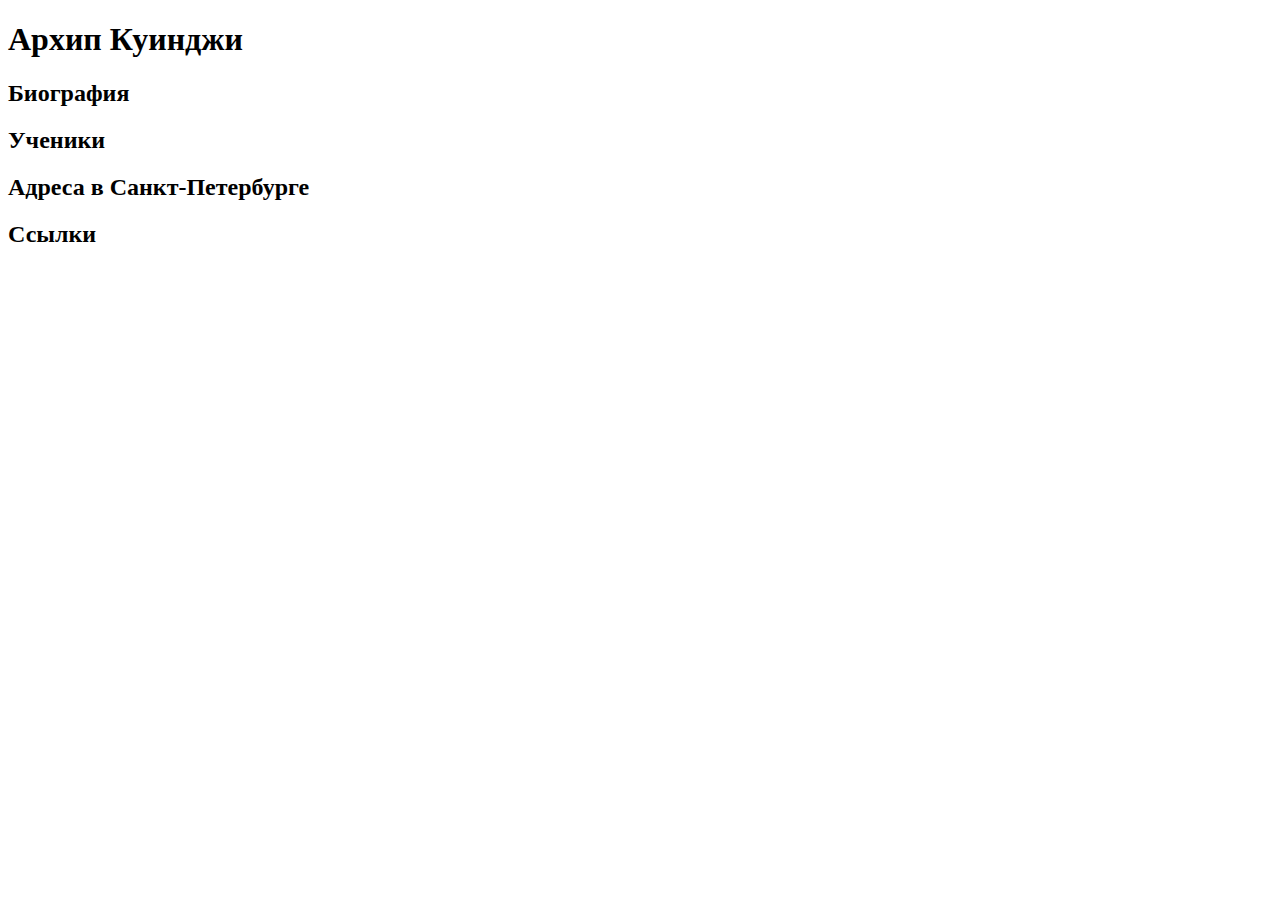
==== practice artist html/index.html @ 4fb25b15 "practice2" ====
<!DOCTYPE html>
<html lang="ru">
<head>
	<meta charset="UTF-8">
	<meta description="Страница о художнике Куинджи">
	<meta keuwords="Куинджи, художник, Крым">
	<title>Архип Куинджи</title>
</head>
<body>
<div>
	<header><h1>Архип Куинджи</h1></header>

<main>
<section>
	<div>
		<h2>Биография</h2>
	</div>
</section>
<section><div>
		<h2>Ученики</h2>
	</div></section>
	<section><div>
		<h2>Адреса в Санкт-Петербурге</h2>
	</div></section>
<section><div>
		<h2>Ссылки</h2>
	</div></section>


</main>


<footer></footer>
</div>
</body>
</html>
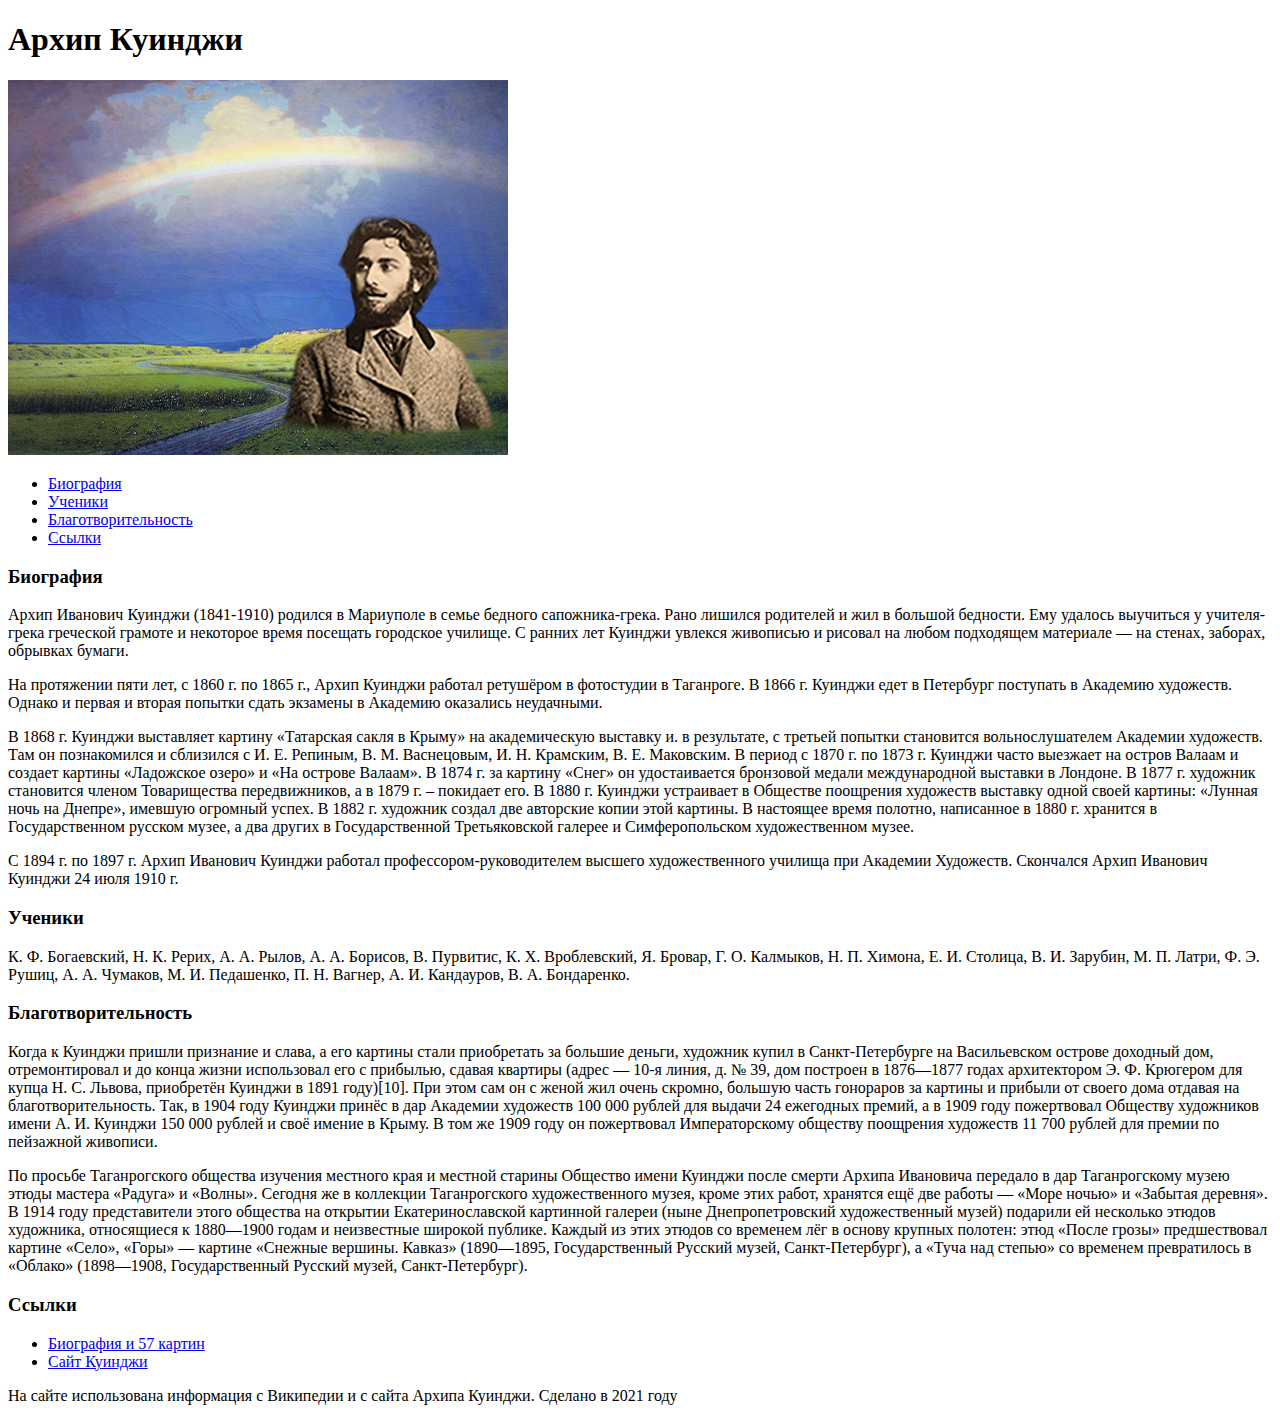
==== commit 77163cb9: "practice 2" ====
--- a/practice artist html/index.html
+++ b/practice artist html/index.html
@@ -7,30 +7,74 @@
 	<title>Архип Куинджи</title>
 </head>
 <body>
-<div>
-	<header><h1>Архип Куинджи</h1></header>
+<div class="page">
+	<header class="header">
+		<div class="header-container">
+			<h1>Архип Куинджи</h1>
+		</div>
+	</header>
 
-<main>
-<section>
-	<div>
-		<h2>Биография</h2>
+<main class="content">
+<div class="content-container"> 
+<section class="image">
+	<div class="image-container">
+		<img src="img/artist.png" alt="artist Kuindzhi">
 	</div>
+
+
 </section>
-<section><div>
-		<h2>Ученики</h2>
+
+	<nav class="menu">
+		<ul class="menu-container"> 
+<li> <a href="#bio">Биография</a></li>
+<li> <a href="#buddies">Ученики</a></li>
+<li> <a href="#charity">Благотворительность</a></li>
+<li> <a href="#links">Ссылки</a></li>
+
+</ul>
+	</nav>
+
+<section class="bio">
+	<div id="bio">
+		<h3 class="sectionText">Биография</h3>
+
+		<p class="mainText">Архип Иванович Куинджи (1841-1910) родился в Мариуполе в семье бедного сапожника-грека. Рано лишился родителей и жил в большой бедности. Ему удалось выучиться у учителя-грека греческой грамоте и некоторое время посещать городское училище. С ранних лет Куинджи увлекся живописью и рисовал на любом подходящем материале — на стенах, заборах, обрывках бумаги.</p>
+		<p class="mainText">На протяжении пяти лет, с 1860 г. по 1865 г., Архип Куинджи работал ретушёром в фотостудии в Таганроге. В 1866 г. Куинджи едет в Петербург поступать в Академию художеств. Однако и первая и вторая попытки сдать экзамены в Академию оказались неудачными.</p>
+		<p class="mainText">В 1868 г. Куинджи выставляет картину «Татарская сакля в Крыму» на академическую выставку и. в результате, с третьей попытки становится вольнослушателем Академии художеств. Там он познакомился и сблизился с И. Е. Репиным, В. М. Васнецовым, И. Н. Крамским, В. Е. Маковским.
+		В период с 1870 г. по 1873 г. Куинджи часто выезжает на остров Валаам и создает картины «Ладожское озеро» и «На острове Валаам».
+		В 1874 г. за картину «Снег» он удостаивается бронзовой медали международной выставки в Лондоне.
+		В 1877 г. художник становится членом Товарищества передвижников, а в 1879 г. – покидает его.
+		В 1880 г. Куинджи устраивает в Обществе поощрения художеств выставку одной своей картины: «Лунная ночь на Днепре», имевшую огромный успех. В 1882 г. художник создал две авторские копии этой картины. В настоящее время полотно, написанное в 1880 г. хранится в Государственном русском музее, а два других в Государственной Третьяковской галерее и Симферопольском художественном музее.
+		<p class="mainText">С 1894 г. по 1897 г. Архип Иванович Куинджи работал профессором-руководителем высшего художественного училища при Академии Художеств. Скончался Архип Иванович Куинджи 24 июля 1910 г.</p>
 	</div></section>
-	<section><div>
-		<h2>Адреса в Санкт-Петербурге</h2>
+<section class="buddies"><div id="buddies">
+		<h3 class="sectionText">Ученики</h3>
+		<p class="mainText">К. Ф. Богаевский, Н. К. Рерих, А. А. Рылов, А. А. Борисов, В. Пурвитис, К. Х. Вроблевский, Я. Бровар, Г. О. Калмыков, Н. П. Химона, Е. И. Столица, В. И. Зарубин, М. П. Латри, Ф. Э. Рушиц, А. А. Чумаков, М. И. Педашенко, П. Н. Вагнер, А. И. Кандауров, В. А. Бондаренко.</p>
+
 	</div></section>
-<section><div>
-		<h2>Ссылки</h2>
+<section class="charity"><div id="charity">
+		<h3 class="sectionText">Благотворительность</h3>
+		<p class="mainText">Когда к Куинджи пришли признание и слава, а его картины стали приобретать за большие деньги, художник купил в Санкт-Петербурге на Васильевском острове доходный дом, отремонтировал и до конца жизни использовал его с прибылью, сдавая квартиры (адрес — 10-я линия, д. № 39, дом построен в 1876—1877 годах архитектором Э. Ф. Крюгером для купца Н. С. Львова, приобретён Куинджи в 1891 году)[10]. При этом сам он с женой жил очень скромно, большую часть гонораров за картины и прибыли от своего дома отдавая на благотворительность. Так, в 1904 году Куинджи принёс в дар Академии художеств 100 000 рублей для выдачи 24 ежегодных премий, а в 1909 году пожертвовал Обществу художников имени А. И. Куинджи 150 000 рублей и своё имение в Крыму. В том же 1909 году он пожертвовал Императорскому обществу поощрения художеств 11 700 рублей для премии по пейзажной живописи. </p>
+		<p class="mainText">По просьбе Таганрогского общества изучения местного края и местной старины Общество имени Куинджи после смерти Архипа Ивановича передало в дар Таганрогскому музею этюды мастера «Радуга» и «Волны». Сегодня же в коллекции Таганрогского художественного музея, кроме этих работ, хранятся ещё две работы — «Море ночью» и «Забытая деревня». В 1914 году представители этого общества на открытии Екатеринославской картинной галереи (ныне Днепропетровский художественный музей) подарили ей несколько этюдов художника, относящиеся к 1880—1900 годам и неизвестные широкой публике. Каждый из этих этюдов со временем лёг в основу крупных полотен: этюд «После грозы» предшествовал картине «Село», «Горы» — картине «Снежные вершины. Кавказ» (1890—1895, Государственный Русский музей, Санкт-Петербург), а «Туча над степью» со временем превратилось в «Облако» (1898—1908, Государственный Русский музей, Санкт-Петербург).</p>
+	</div></section>
+<section class="links"><div id="links">
+		<h3 class="sectionText">Ссылки</h3>
+		<p class="mainText">
+				<ul> 
+<li> <a href="https://gallart.by/Kuindzhi.html" target="_blank">Биография и 57 картин</a></li>
+<li> <a href="http://kuinje.ru" target="_blank">Сайт Куинджи</a></li>
+</ul>
+		</p>
 	</div></section>
 
 
+</div>
 </main>
 
 
-<footer></footer>
+<footer class="footer">
+<div class="footer-container"><p>На сайте использована информация с Википедии и с сайта Архипа Куинджи. Сделано в 2021 году</p>	
+</div></footer>
 </div>
 </body>
 </html>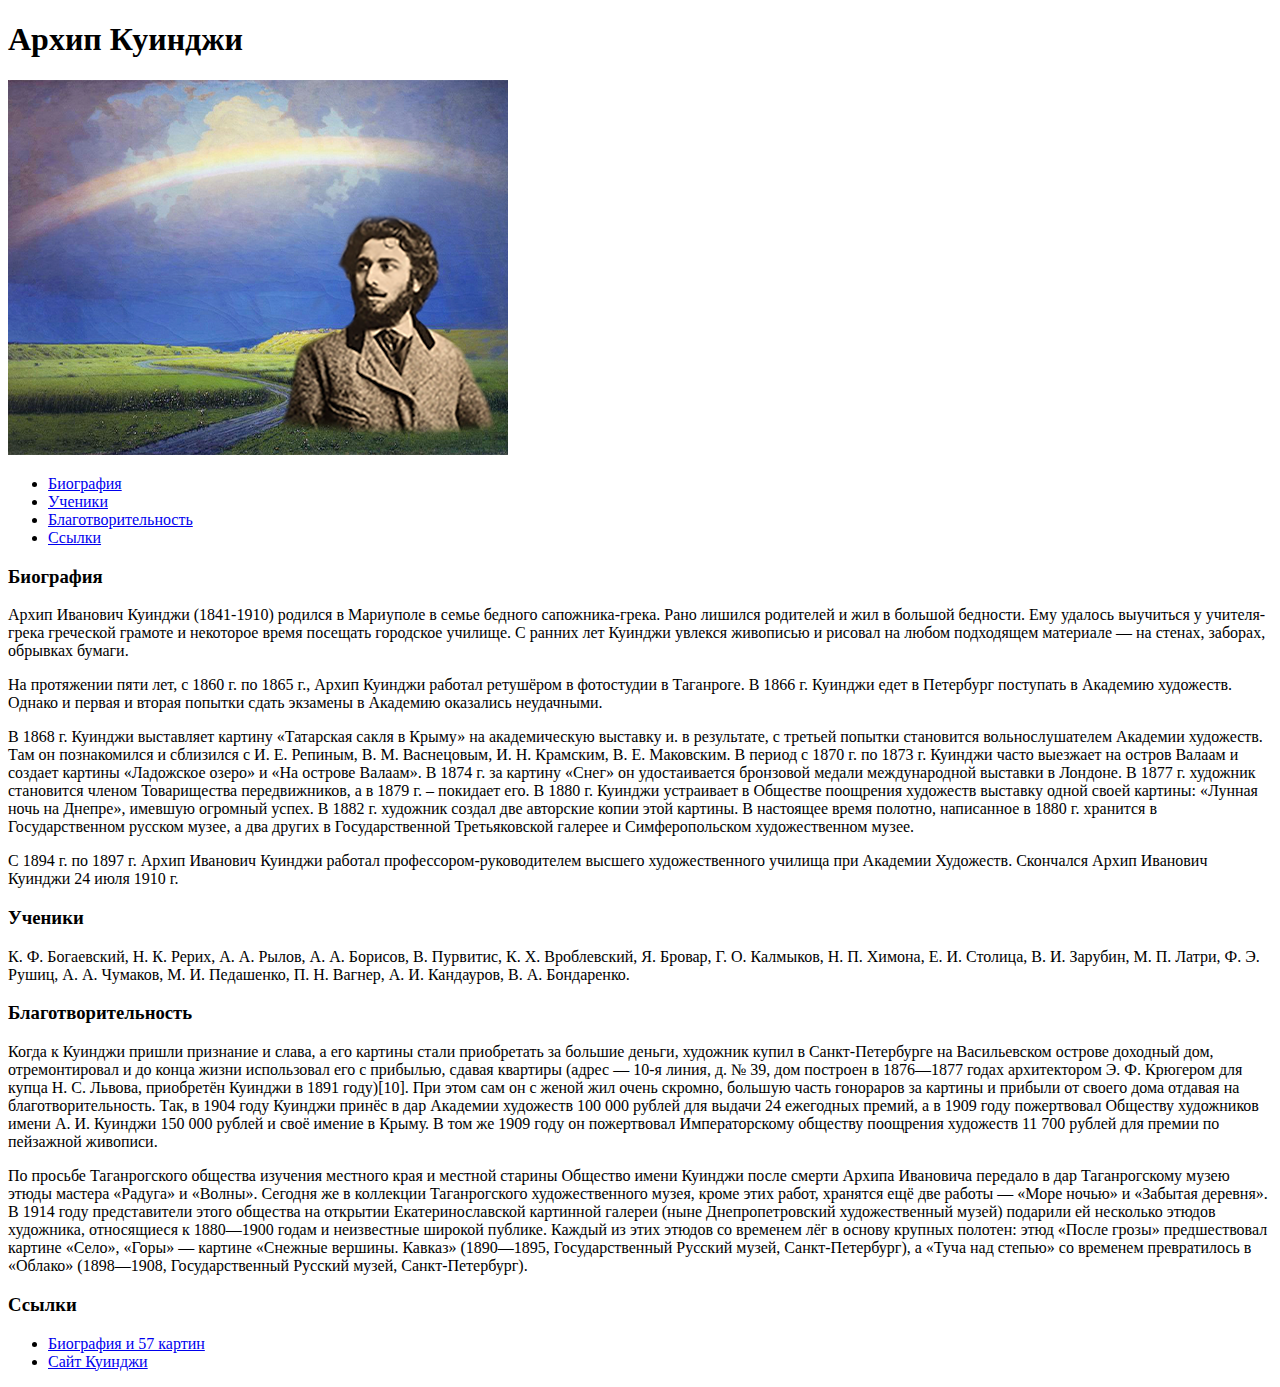
==== commit a2fa6708: "12/02" ====
--- a/practice artist html/index.html
+++ b/practice artist html/index.html
@@ -7,7 +7,7 @@
 	<title>Архип Куинджи</title>
 </head>
 <body>
-<div class="page">
+	<div class="page">
 	<header class="header">
 		<div class="header-container">
 			<h1>Архип Куинджи</h1>
@@ -26,40 +26,39 @@
 
 	<nav class="menu">
 		<ul class="menu-container"> 
-<li> <a href="#bio">Биография</a></li>
-<li> <a href="#buddies">Ученики</a></li>
-<li> <a href="#charity">Благотворительность</a></li>
-<li> <a href="#links">Ссылки</a></li>
-
-</ul>
+			<li> <a href="#bio">Биография</a></li>
+			<li> <a href="#buddies">Ученики</a></li>
+			<li> <a href="#charity">Благотворительность</a></li>
+			<li> <a href="#links">Ссылки</a></li>
+		</ul>
 	</nav>
 
 <section class="bio">
 	<div id="bio">
-		<h3 class="sectionText">Биография</h3>
+		<h3 class="section-Text">Биография</h3>
 
-		<p class="mainText">Архип Иванович Куинджи (1841-1910) родился в Мариуполе в семье бедного сапожника-грека. Рано лишился родителей и жил в большой бедности. Ему удалось выучиться у учителя-грека греческой грамоте и некоторое время посещать городское училище. С ранних лет Куинджи увлекся живописью и рисовал на любом подходящем материале — на стенах, заборах, обрывках бумаги.</p>
-		<p class="mainText">На протяжении пяти лет, с 1860 г. по 1865 г., Архип Куинджи работал ретушёром в фотостудии в Таганроге. В 1866 г. Куинджи едет в Петербург поступать в Академию художеств. Однако и первая и вторая попытки сдать экзамены в Академию оказались неудачными.</p>
-		<p class="mainText">В 1868 г. Куинджи выставляет картину «Татарская сакля в Крыму» на академическую выставку и. в результате, с третьей попытки становится вольнослушателем Академии художеств. Там он познакомился и сблизился с И. Е. Репиным, В. М. Васнецовым, И. Н. Крамским, В. Е. Маковским.
+		<p class="main-Text">Архип Иванович Куинджи (1841-1910) родился в Мариуполе в семье бедного сапожника-грека. Рано лишился родителей и жил в большой бедности. Ему удалось выучиться у учителя-грека греческой грамоте и некоторое время посещать городское училище. С ранних лет Куинджи увлекся живописью и рисовал на любом подходящем материале — на стенах, заборах, обрывках бумаги.</p>
+		<p class="main-Text">На протяжении пяти лет, с 1860 г. по 1865 г., Архип Куинджи работал ретушёром в фотостудии в Таганроге. В 1866 г. Куинджи едет в Петербург поступать в Академию художеств. Однако и первая и вторая попытки сдать экзамены в Академию оказались неудачными.</p>
+		<p class="main-Text">В 1868 г. Куинджи выставляет картину «Татарская сакля в Крыму» на академическую выставку и. в результате, с третьей попытки становится вольнослушателем Академии художеств. Там он познакомился и сблизился с И. Е. Репиным, В. М. Васнецовым, И. Н. Крамским, В. Е. Маковским.
 		В период с 1870 г. по 1873 г. Куинджи часто выезжает на остров Валаам и создает картины «Ладожское озеро» и «На острове Валаам».
 		В 1874 г. за картину «Снег» он удостаивается бронзовой медали международной выставки в Лондоне.
 		В 1877 г. художник становится членом Товарищества передвижников, а в 1879 г. – покидает его.
 		В 1880 г. Куинджи устраивает в Обществе поощрения художеств выставку одной своей картины: «Лунная ночь на Днепре», имевшую огромный успех. В 1882 г. художник создал две авторские копии этой картины. В настоящее время полотно, написанное в 1880 г. хранится в Государственном русском музее, а два других в Государственной Третьяковской галерее и Симферопольском художественном музее.
-		<p class="mainText">С 1894 г. по 1897 г. Архип Иванович Куинджи работал профессором-руководителем высшего художественного училища при Академии Художеств. Скончался Архип Иванович Куинджи 24 июля 1910 г.</p>
+		<p class="main-Text">С 1894 г. по 1897 г. Архип Иванович Куинджи работал профессором-руководителем высшего художественного училища при Академии Художеств. Скончался Архип Иванович Куинджи 24 июля 1910 г.</p>
 	</div></section>
 <section class="buddies"><div id="buddies">
-		<h3 class="sectionText">Ученики</h3>
-		<p class="mainText">К. Ф. Богаевский, Н. К. Рерих, А. А. Рылов, А. А. Борисов, В. Пурвитис, К. Х. Вроблевский, Я. Бровар, Г. О. Калмыков, Н. П. Химона, Е. И. Столица, В. И. Зарубин, М. П. Латри, Ф. Э. Рушиц, А. А. Чумаков, М. И. Педашенко, П. Н. Вагнер, А. И. Кандауров, В. А. Бондаренко.</p>
+		<h3 class="section-Text">Ученики</h3>
+		<p class="main-Text">К. Ф. Богаевский, Н. К. Рерих, А. А. Рылов, А. А. Борисов, В. Пурвитис, К. Х. Вроблевский, Я. Бровар, Г. О. Калмыков, Н. П. Химона, Е. И. Столица, В. И. Зарубин, М. П. Латри, Ф. Э. Рушиц, А. А. Чумаков, М. И. Педашенко, П. Н. Вагнер, А. И. Кандауров, В. А. Бондаренко.</p>
 
 	</div></section>
 <section class="charity"><div id="charity">
-		<h3 class="sectionText">Благотворительность</h3>
-		<p class="mainText">Когда к Куинджи пришли признание и слава, а его картины стали приобретать за большие деньги, художник купил в Санкт-Петербурге на Васильевском острове доходный дом, отремонтировал и до конца жизни использовал его с прибылью, сдавая квартиры (адрес — 10-я линия, д. № 39, дом построен в 1876—1877 годах архитектором Э. Ф. Крюгером для купца Н. С. Львова, приобретён Куинджи в 1891 году)[10]. При этом сам он с женой жил очень скромно, большую часть гонораров за картины и прибыли от своего дома отдавая на благотворительность. Так, в 1904 году Куинджи принёс в дар Академии художеств 100 000 рублей для выдачи 24 ежегодных премий, а в 1909 году пожертвовал Обществу художников имени А. И. Куинджи 150 000 рублей и своё имение в Крыму. В том же 1909 году он пожертвовал Императорскому обществу поощрения художеств 11 700 рублей для премии по пейзажной живописи. </p>
-		<p class="mainText">По просьбе Таганрогского общества изучения местного края и местной старины Общество имени Куинджи после смерти Архипа Ивановича передало в дар Таганрогскому музею этюды мастера «Радуга» и «Волны». Сегодня же в коллекции Таганрогского художественного музея, кроме этих работ, хранятся ещё две работы — «Море ночью» и «Забытая деревня». В 1914 году представители этого общества на открытии Екатеринославской картинной галереи (ныне Днепропетровский художественный музей) подарили ей несколько этюдов художника, относящиеся к 1880—1900 годам и неизвестные широкой публике. Каждый из этих этюдов со временем лёг в основу крупных полотен: этюд «После грозы» предшествовал картине «Село», «Горы» — картине «Снежные вершины. Кавказ» (1890—1895, Государственный Русский музей, Санкт-Петербург), а «Туча над степью» со временем превратилось в «Облако» (1898—1908, Государственный Русский музей, Санкт-Петербург).</p>
+		<h3 class="section-Text">Благотворительность</h3>
+		<p class="main-Text">Когда к Куинджи пришли признание и слава, а его картины стали приобретать за большие деньги, художник купил в Санкт-Петербурге на Васильевском острове доходный дом, отремонтировал и до конца жизни использовал его с прибылью, сдавая квартиры (адрес — 10-я линия, д. № 39, дом построен в 1876—1877 годах архитектором Э. Ф. Крюгером для купца Н. С. Львова, приобретён Куинджи в 1891 году)[10]. При этом сам он с женой жил очень скромно, большую часть гонораров за картины и прибыли от своего дома отдавая на благотворительность. Так, в 1904 году Куинджи принёс в дар Академии художеств 100 000 рублей для выдачи 24 ежегодных премий, а в 1909 году пожертвовал Обществу художников имени А. И. Куинджи 150 000 рублей и своё имение в Крыму. В том же 1909 году он пожертвовал Императорскому обществу поощрения художеств 11 700 рублей для премии по пейзажной живописи. </p>
+		<p class="main-Text">По просьбе Таганрогского общества изучения местного края и местной старины Общество имени Куинджи после смерти Архипа Ивановича передало в дар Таганрогскому музею этюды мастера «Радуга» и «Волны». Сегодня же в коллекции Таганрогского художественного музея, кроме этих работ, хранятся ещё две работы — «Море ночью» и «Забытая деревня». В 1914 году представители этого общества на открытии Екатеринославской картинной галереи (ныне Днепропетровский художественный музей) подарили ей несколько этюдов художника, относящиеся к 1880—1900 годам и неизвестные широкой публике. Каждый из этих этюдов со временем лёг в основу крупных полотен: этюд «После грозы» предшествовал картине «Село», «Горы» — картине «Снежные вершины. Кавказ» (1890—1895, Государственный Русский музей, Санкт-Петербург), а «Туча над степью» со временем превратилось в «Облако» (1898—1908, Государственный Русский музей, Санкт-Петербург).</p>
 	</div></section>
 <section class="links"><div id="links">
-		<h3 class="sectionText">Ссылки</h3>
-		<p class="mainText">
+		<h3 class="section-text">Ссылки</h3>
+		<p class="main-Text">
 				<ul> 
 <li> <a href="https://gallart.by/Kuindzhi.html" target="_blank">Биография и 57 картин</a></li>
 <li> <a href="http://kuinje.ru" target="_blank">Сайт Куинджи</a></li>
@@ -73,7 +72,8 @@
 
 
 <footer class="footer">
-<div class="footer-container"><p>На сайте использована информация с Википедии и с сайта Архипа Куинджи. Сделано в 2021 году</p>	
+<div class="footer-container">
+	<p class="copyright"На сайте использована информация с Википедии и с сайта Архипа Куинджи. Сделано в 2021 году</p>	
 </div></footer>
 </div>
 </body>
